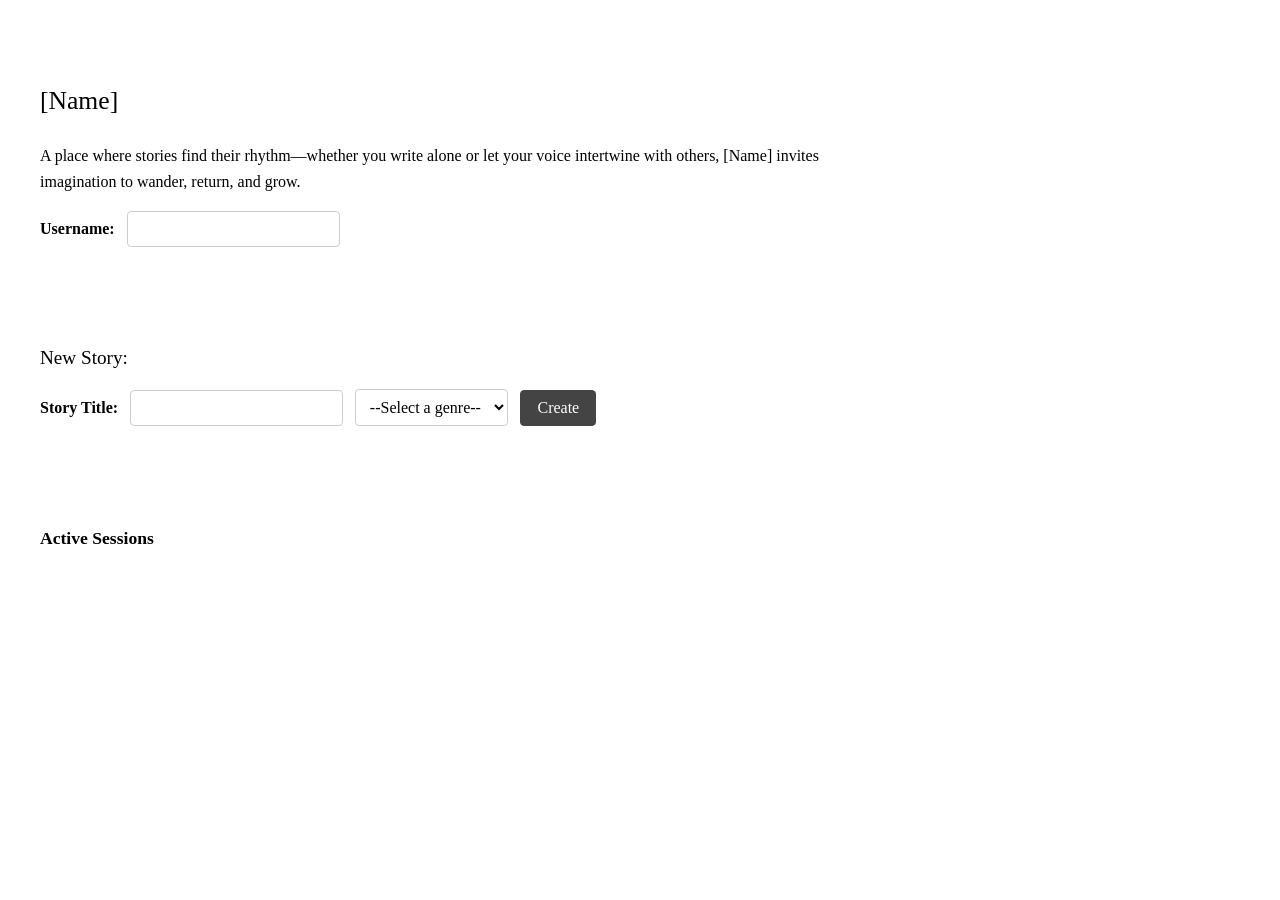
==== web-server/public/index.html @ 59e8976b "updates (Feb. 17 2026) app.js: - split app.js into home.js and session.js  home.js: - contains funct" ====
<!DOCTYPE html>
<html lang="en">
<head>
    <meta charset="UTF-8">
    <meta name="viewport" content="width=device-width, initial-scale=1.0">
    <title>Welcome</title>
    <link rel="stylesheet" href="style.css">
</head>
<body>
    <section>
        <h1> [Name]</h1>
        <p>
            A place where stories find their rhythm—whether you write alone or let your voice intertwine with others, [Name] invites imagination to wander, return, and grow.
        </p>
        <label for="username"> Username: </label>
        <input type="text" id="username" name="username" required minlength="1" maxlength="64"/>
    </section>

    <section>
        <h2> New Story: </h2>
        <form>
            <label for="session_name"> Story Title: </label>
            <input type="text" id="session_name" name="session_name" required minlength="1" maxlength="64"/>
            <select name="genre" id="genre_select">
                <option value=""> --Select a genre--</option>
            </select>
            <button type="button" id="create_session">Create</button>
        </form>
    </section>

    <section>
        <h3>Active Sessions</h3>
        <ul>

        </ul>
    </section>
    
    <script src="home.js"></script>
</body>
</html>
---- web-server/public/style.css ----
*,
*::before,
*::after {
    box-sizing: border-box;
}

:root {
    --space-sm: 0.5rem;
    --space-md: 1.25rem;
    --space-lg: 2.5rem;
}

body {
    max-width: 900px;
    margin: 0;
    padding: var(--space-lg);
    font-family: "Merriweather", Georgia, "Times New Roman", serif;
    line-height: 1.6;
}

section {
  padding: var(--space-md) 0;
  margin-bottom: var(--space-lg);
}

label {
    font-weight: 600;
    margin-right: var(--space-sm);
}

input,
select {
    font-family: inherit;
    font-size: 1rem;

    padding: 0.5rem 0.6rem;
    margin-right: var(--space-sm);

    border: 1px solid #ccc;
    border-radius: 4px;

    background-color: #fff;
}

input:focus,
select:focus {
    outline: none;
    border-color: #555;
}

button {
    font-family: inherit;
    font-size: 1rem;

    padding: 0.5rem 1rem;

    border: 1px solid #444;
    border-radius: 4px;

    background-color: #444;
    color: white;

    cursor: pointer;
}

button:hover {
    background-color: #333;
}

button:active {
    background-color: #222;
}

h1 {
    font-size: 1.6rem;
    font-weight: 500;
}

h2 {
    font-size: 1.2rem;
    font-weight: 500;
}

h3 {
    font-size: 1.1rem;
    font-weight: 600;
}

ul {
    list-style: none;
    padding: 0;
}

li {
    padding: 0.5rem 0;
    border-bottom: 1px solid #eee;
}

#session_view {
  margin-top: var(--space-lg);
}

#story_title {
  font-size: 1.8rem;
  margin-bottom: var(--space-sm);
}

#story_prompt {
  font-style: italic;
  opacity: 0.85;
  margin-bottom: 0.5em;
}

#story_editor {
  width: 100%;
  min-height: 300px;
  padding: var(--space-md);
  font-family: "Merriweather", Georgia, serif;
  font-size: 1rem;
  line-height: 1.6;

  border: 1px solid #ccc;
  border-radius: 6px;
  resize: vertical;
}

#story_editor:focus {
  outline: none;
  border-color: #444;
}

#save_status {
  margin-left: 0.75rem;
  font-size: 0.9rem;
  color: #2e7d32;
  opacity: 0;
  transition: opacity 0.4s ease;
}

#save_status.visible {
  opacity: 1;
}
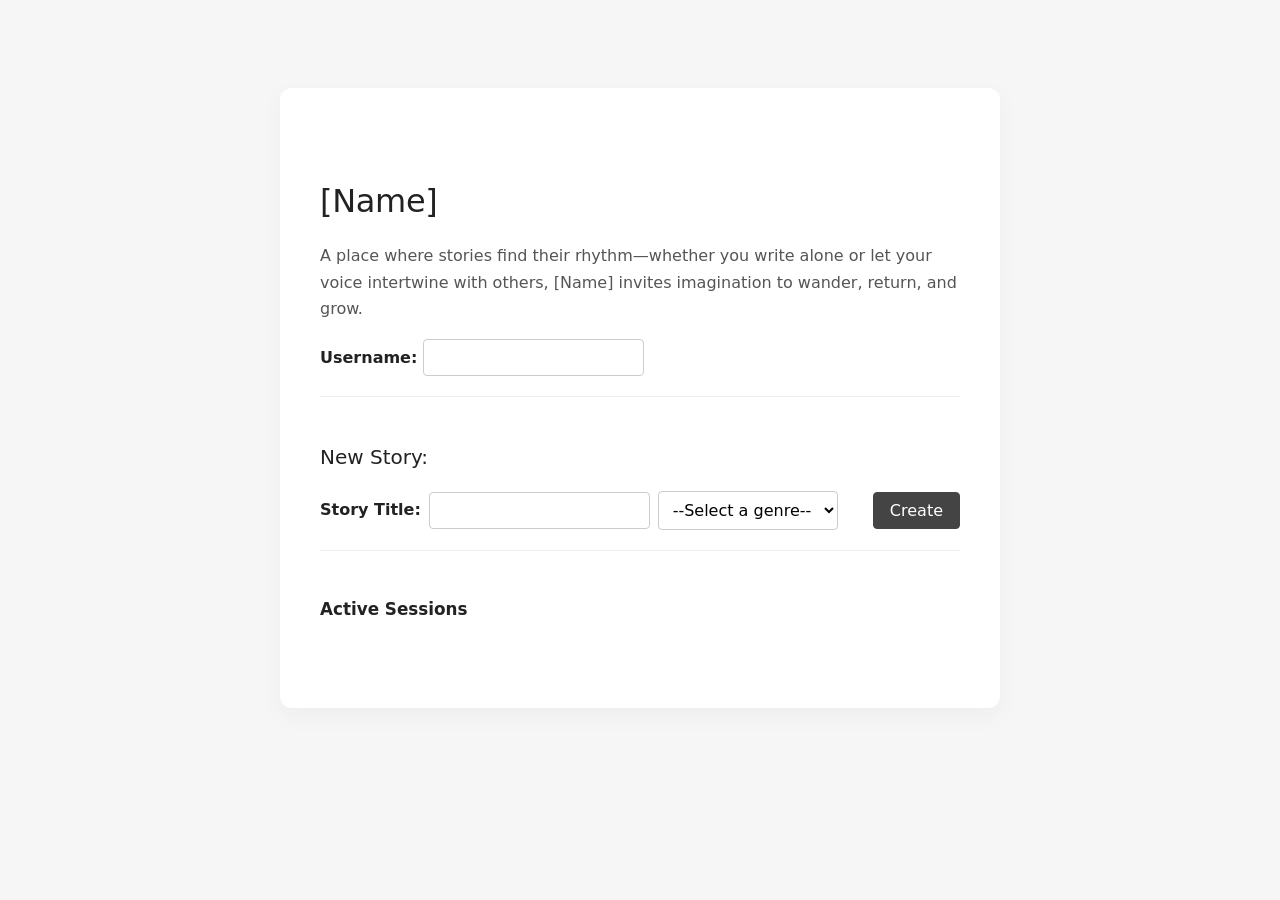
==== commit bb378d71: "implemented css styling for dark mode home.css & session.css: - added stuff for basic dark mode feat" ====
--- a/web-server/public/index.html
+++ b/web-server/public/index.html
@@ -3,38 +3,36 @@
 <head>
     <meta charset="UTF-8">
     <meta name="viewport" content="width=device-width, initial-scale=1.0">
-    <title>Welcome</title>
-    <link rel="stylesheet" href="style.css">
+    <title>[Name]</title>
+    <link rel="stylesheet" href="home.css">
 </head>
 <body>
-    <section>
-        <h1> [Name]</h1>
-        <p>
-            A place where stories find their rhythm—whether you write alone or let your voice intertwine with others, [Name] invites imagination to wander, return, and grow.
-        </p>
-        <label for="username"> Username: </label>
-        <input type="text" id="username" name="username" required minlength="1" maxlength="64"/>
-    </section>
+    <main class="home">
+        <section>
+            <h1> [Name]</h1>
+            <p>A place where stories find their rhythm—whether you write alone or let your voice intertwine with others, [Name] invites imagination to wander, return, and grow.</p>
+            <label for="username"> Username: </label>
+            <input type="text" id="username" name="username" required minlength="1" maxlength="64"/>
+        </section>
 
-    <section>
-        <h2> New Story: </h2>
-        <form>
-            <label for="session_name"> Story Title: </label>
-            <input type="text" id="session_name" name="session_name" required minlength="1" maxlength="64"/>
-            <select name="genre" id="genre_select">
-                <option value=""> --Select a genre--</option>
-            </select>
-            <button type="button" id="create_session">Create</button>
-        </form>
-    </section>
+        <section>
+            <h2> New Story: </h2>
+            <form>
+                <label for="session_name"> Story Title: </label>
+                <input type="text" id="session_name" name="session_name" required minlength="1" maxlength="64"/>
+                <select name="genre" id="genre_select">
+                    <option value=""> --Select a genre--</option>
+                </select>
+                <button type="button" id="create_session">Create</button>
+            </form>
+        </section>
 
-    <section>
-        <h3>Active Sessions</h3>
-        <ul>
+        <section>
+            <h3>Active Sessions</h3>
+            <ul id="sessions_list"></ul>
+        </section>
+    </main>
 
-        </ul>
-    </section>
-    
     <script src="home.js"></script>
 </body>
 </html>
--- a/web-server/public/home.css
+++ b/web-server/public/home.css
@@ -0,0 +1,194 @@
+/* ---------- Reset ---------- */
+*,
+*::before,
+*::after {
+  box-sizing: border-box;
+}
+
+/* ---------- Variables ---------- */
+:root {
+  --space-sm: 0.5rem;
+  --space-md: 1.25rem;
+  --space-lg: 2.5rem;
+
+  --bg-page: #f6f6f6;
+  --bg-paper: #ffffff;
+
+  --text-main: #222;
+  --text-muted: #555;
+
+  --border-subtle: #333;
+  --shadow-soft: 0 10px 30px rgba(0, 0, 0, 0.6);
+}
+
+:root[data-theme="dark"] {
+  --bg-page: #121212;
+  --bg-paper: #1b1b1b;
+
+  --text-main: #e6e6e6;
+  --text-muted: #a0a0a0;
+
+  --border-subtle: #333;
+  --shadow-soft: 0 10px 30px rgba(0, 0, 0, 0.6);
+}
+
+/* ---------- Page ---------- */
+body {
+  margin: 0;
+  padding: var(--space-lg);
+
+  background-color: var(--bg-page);
+  color: var(--text-main);
+
+  font-family: system-ui, -apple-system, BlinkMacSystemFont,
+               "Segoe UI", Roboto, Helvetica, Arial, sans-serif;
+
+  line-height: 1.65;
+}
+
+/* ---------- Home container ---------- */
+.home {
+  max-width: 720px;
+  margin: 3rem auto;
+  padding: var(--space-lg);
+
+  background-color: var(--bg-paper);
+  border-radius: 12px;
+
+  box-shadow: 0 8px 24px rgba(0, 0, 0, 0.04);
+}
+
+/* ---------- Sections ---------- */
+section {
+  padding: var(--space-md) 0;
+  margin-bottom: var(--space-sm);
+}
+
+/* Soft divider between sections */
+section:not(:last-child) {
+  border-bottom: 1px solid #eee;
+}
+
+/* ---------- Typography ---------- */
+h1 {
+  font-size: 2rem;
+  font-weight: 500;
+  letter-spacing: -0.01em;
+  margin-bottom: 0.5rem;
+}
+
+h2 {
+  font-size: 1.25rem;
+  font-weight: 500;
+}
+
+h3 {
+  font-size: 1.05rem;
+  font-weight: 600;
+}
+
+p {
+  max-width: 65ch;
+  color: var(--text-muted);
+}
+
+/* ---------- Forms ---------- */
+form {
+  display: flex;
+  flex-wrap: wrap;
+  gap: var(--space-sm);
+  align-items: center;
+}
+
+label {
+  font-weight: 600;
+}
+
+input,
+select {
+  font-family: inherit;
+  font-size: 1rem;
+
+  padding: 0.5rem 0.6rem;
+
+  border: 1px solid #ccc;
+  border-radius: 4px;
+  background-color: #fff;
+}
+
+input:focus,
+select:focus {
+  outline: none;
+  border-color: #555;
+}
+
+/* ---------- Buttons ---------- */
+button {
+  font-family: inherit;
+  font-size: 1rem;
+
+  padding: 0.5rem 1rem;
+
+  border: 1px solid #444;
+  border-radius: 4px;
+
+  background-color: #444;
+  color: white;
+
+  cursor: pointer;
+  transition: background-color 0.15s ease;
+}
+
+button:hover {
+  background-color: #333;
+}
+
+button:active {
+  background-color: #222;
+}
+
+#create_session {
+  margin-left: auto;
+}
+
+:root[data-theme="dark"] button {
+  background-color: #2a2a2a;
+  border-color: #444;
+}
+
+:root[data-theme="dark"] button:hover:not(:disabled) {
+  background-color: #333;
+}
+
+/* ---------- Sessions list ---------- */
+ul {
+  list-style: none;
+  padding: 0;
+  margin: 0;
+}
+
+.session-item {
+  padding: 0.6rem 0.75rem;
+  margin: 0.2rem 0;
+
+  border-radius: 6px;
+  cursor: pointer;
+
+  transition: background-color 150ms ease;
+}
+
+.session-item:hover {
+  background-color: #f3f3f3;
+}
+
+.session-item:focus {
+  outline: 2px solid #ccc;
+}
+
+:root[data-theme="dark"] .session-item:hover {
+  background-color: #242424;
+}
+
+:root[data-theme="dark"] li {
+  border-bottom: 1px solid var(--border-subtle);
+}
